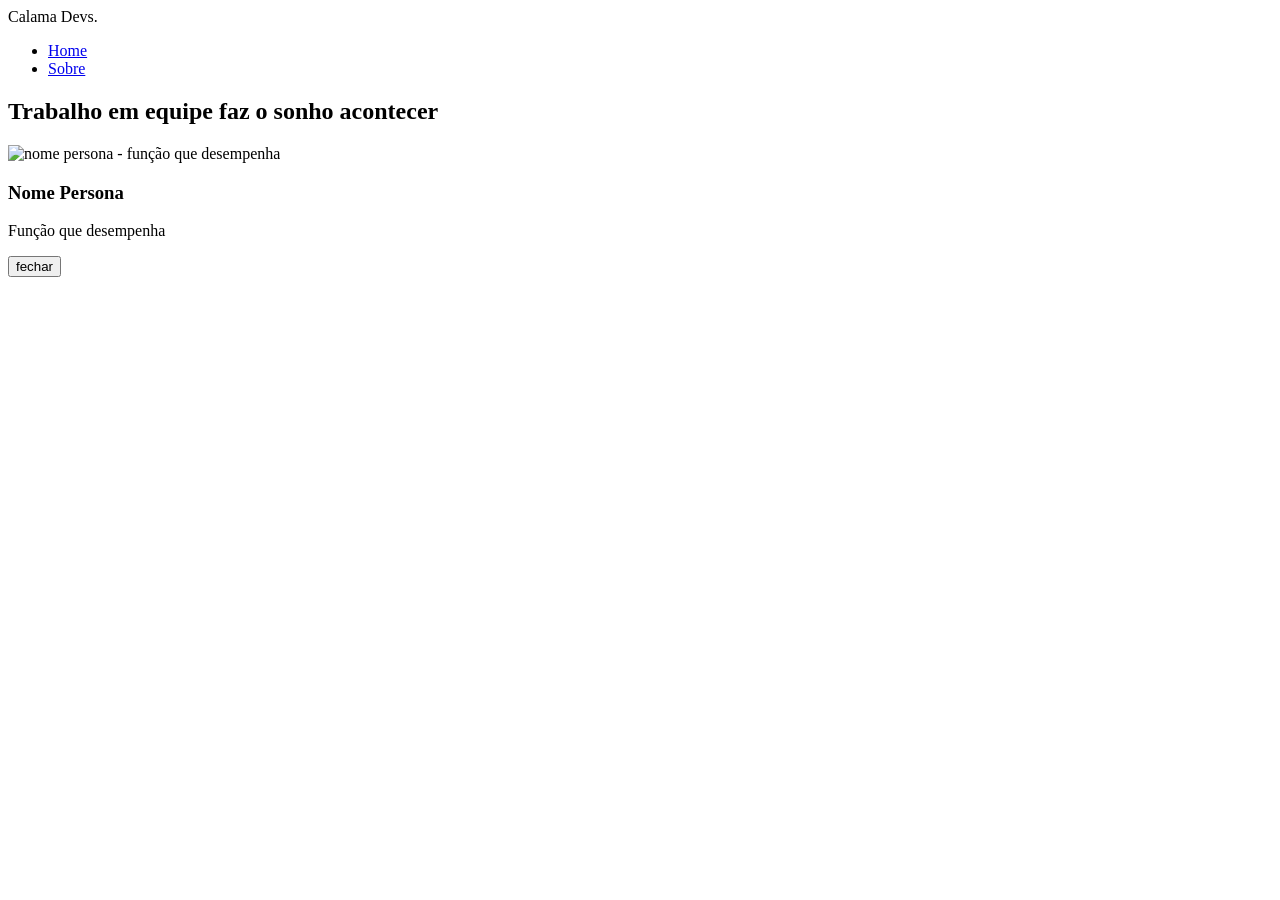
==== feat/gabriel-vilas-boas-bastos/index.html @ 891ef312 "feat/ adiciona a estrutura inicial html" ====
<!DOCTYPE html>
<html lang="pt-br">
<head>
    <meta charset="UTF-8">
    <meta name="viewport" content="width=device-width, initial-scale=1.0">
    <title>Nosso Time | CalamaDevs</title>
    <link rel="stylesheet" href="style.css">
</head>
<body>

    <header>
        <nav>
            <div class="logo">Calama Devs. </div>
            <ul>
                <li><a href="#">Home</a></li>
                <li><a href="#">Sobre</a></li>
            </ul>
        </nav>
    </header>

    <main>
        <section class="hero">
            <h1>Trabalho em equipe faz o sonho acontecer</h1>
        </section>

        <section id="team-grid" class="container">
            <article class="card">
                <img src="aqui vai uma imagem" alt="nome persona - função que desempenha">
                <h3>Nome Persona</h3>
                <p>Função que desempenha</p>
            </article>
        </section>
    </main>

    <div id="modal" class="hidden">
        <div class="modal-content">
            <p id="mensagem-motivacional"></p>
            <button onclick="fecharModal()">fechar</button>
        </div>
    </div>
    <script src="script.js"></script>
</body>
</html>
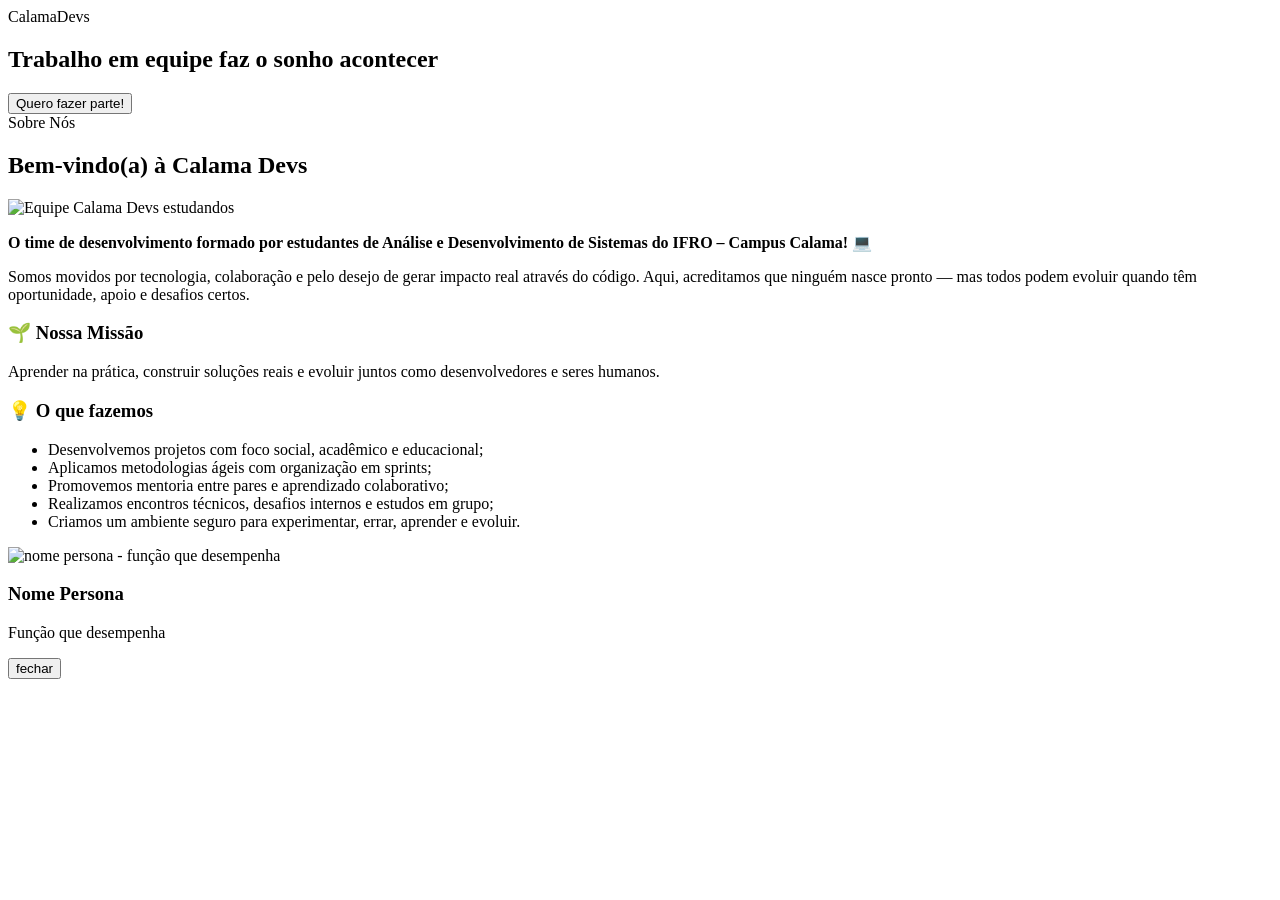
==== commit 8712df94: "feat: atualiza contéudo do arquivo index" ====
--- a/feat/gabriel-vilas-boas-bastos/index.html
+++ b/feat/gabriel-vilas-boas-bastos/index.html
@@ -4,28 +4,53 @@
     <meta charset="UTF-8">
     <meta name="viewport" content="width=device-width, initial-scale=1.0">
     <title>Nosso Time | CalamaDevs</title>
-    <link rel="stylesheet" href="style.css">
+    <link rel="stylesheet" href="css/style.css">
 </head>
 <body>
 
     <header>
         <nav>
-            <div class="logo">Calama Devs. </div>
-            <ul>
-                <li><a href="#">Home</a></li>
-                <li><a href="#">Sobre</a></li>
-            </ul>
+            <div class="logo">CalamaDevs</div>
         </nav>
     </header>
 
     <main>
         <section class="hero">
             <h1>Trabalho em equipe faz o sonho acontecer</h1>
+            <button id="btn-participar" class="btn">Quero fazer parte!</button>
         </section>
 
+<section class="about-section container">
+    <div class="about-left">
+        <span class="subtitle">Sobre Nós</span>
+        <h2>Bem-vindo(a) à Calama Devs</h2>
+        <img src="assets/images/team.webp" alt="Equipe Calama Devs estudandos" class="about-img">
+    </div>
+
+    <div class="mission-rigt">
+        <p><strong>O time de desenvolvimento formado por estudantes de Análise e Desenvolvimento de Sistemas do IFRO – Campus Calama! 💻</strong></p>
+        <p>Somos movidos por tecnologia, colaboração e pelo desejo de gerar impacto real através do código. Aqui, acreditamos que ninguém nasce pronto — mas todos podem evoluir quando têm oportunidade, apoio e desafios certos.</p>
+
+        <div class="mission-box">
+            <h3>🌱 Nossa Missão</h3>
+            <p>Aprender na prática, construir soluções reais e evoluir juntos como desenvolvedores e seres humanos.</p>
+        </div>
+
+        <div class="what-we-do">
+            <h3>💡 O que fazemos</h3>
+            <ul class="check-list">
+                <li>Desenvolvemos projetos com foco social, acadêmico e educacional;</li>
+                <li>Aplicamos metodologias ágeis com organização em sprints;</li>
+                <li>Promovemos mentoria entre pares e aprendizado colaborativo;</li>
+                <li>Realizamos encontros técnicos, desafios internos e estudos em grupo;</li>
+                <li>Criamos um ambiente seguro para experimentar, errar, aprender e evoluir.</li>
+            </ul>
+        </div>
+    </div>
+</section>
         <section id="team-grid" class="container">
             <article class="card">
-                <img src="aqui vai uma imagem" alt="nome persona - função que desempenha">
+                <img src="assets/images/people_tam_256x256.png" alt="nome persona - função que desempenha">
                 <h3>Nome Persona</h3>
                 <p>Função que desempenha</p>
             </article>
@@ -35,7 +60,7 @@
     <div id="modal" class="hidden">
         <div class="modal-content">
             <p id="mensagem-motivacional"></p>
-            <button onclick="fecharModal()">fechar</button>
+            <button class="btn" onclick="fecharModal()">fechar</button>
         </div>
     </div>
     <script src="script.js"></script>
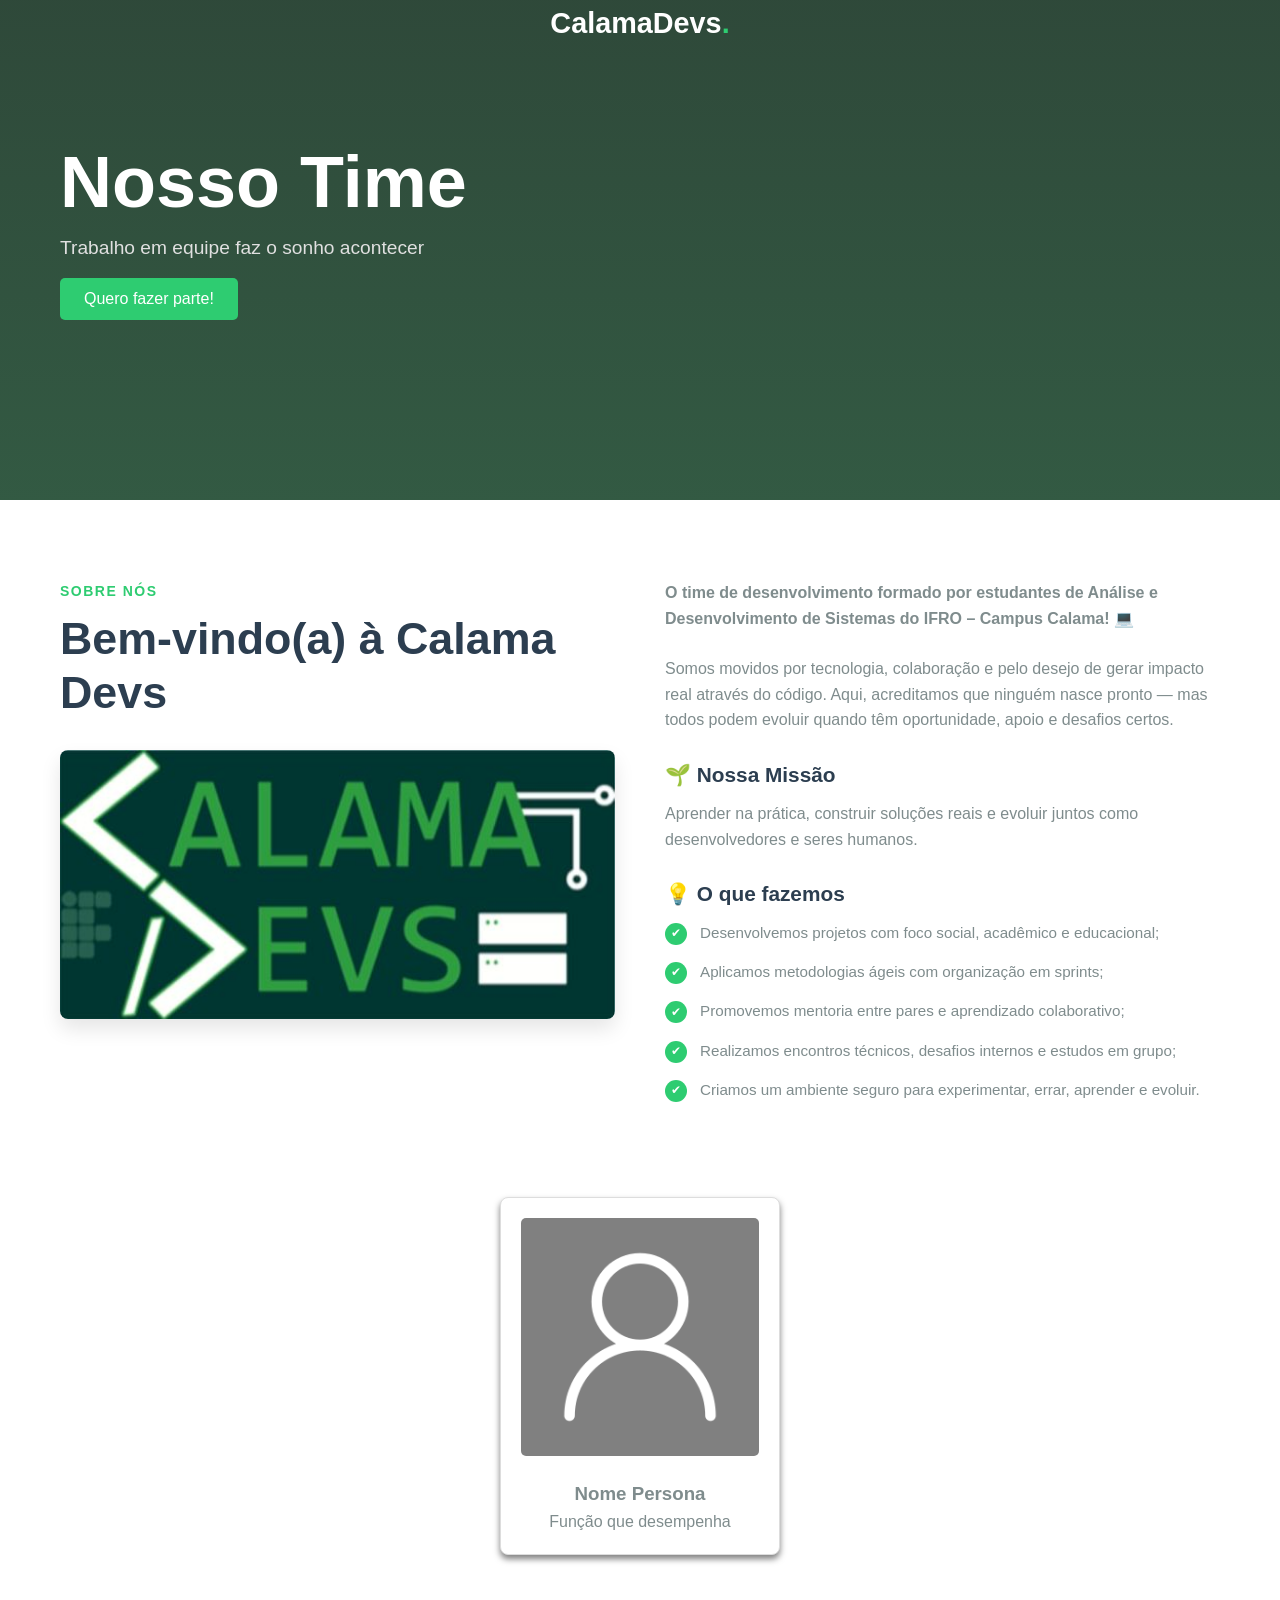
==== commit 9c38b091: "feat: reformulação visual da landing page e adição de interatividade - Unifica a navegação e a seção" ====
--- a/feat/gabriel-vilas-boas-bastos/index.html
+++ b/feat/gabriel-vilas-boas-bastos/index.html
@@ -6,28 +6,30 @@
     <title>Nosso Time | CalamaDevs</title>
     <link rel="stylesheet" href="css/style.css">
 </head>
+
 <body>
+    <header class="hero-header">
+        <nav class="container nav-top">
+            <div class="logo">CalamaDevs<span>.</span></div>
+        </nav>
 
-    <header>
-        <nav>
-            <div class="logo">CalamaDevs</div>
-        </nav>
+        <div class="container hero-content">
+            <div class="hero-left">
+                <h1 class="hero-title">Nosso Time</h1>
+                <p class="hero-subtitle">Trabalho em equipe faz o sonho acontecer</p>
+                <button id="btn-participar" class="btn">Quero fazer parte!</button>
+            </div>
+        </div>
     </header>
-
-    <main>
-        <section class="hero">
-            <h1>Trabalho em equipe faz o sonho acontecer</h1>
-            <button id="btn-participar" class="btn">Quero fazer parte!</button>
-        </section>
 
 <section class="about-section container">
     <div class="about-left">
         <span class="subtitle">Sobre Nós</span>
         <h2>Bem-vindo(a) à Calama Devs</h2>
-        <img src="assets/images/team.webp" alt="Equipe Calama Devs estudandos" class="about-img">
+        <img src="assets/images/logo-calamadevs.jpg" alt="logo calamadevs" class="about-img">
     </div>
 
-    <div class="mission-rigt">
+    <div class="about-right">
         <p><strong>O time de desenvolvimento formado por estudantes de Análise e Desenvolvimento de Sistemas do IFRO – Campus Calama! 💻</strong></p>
         <p>Somos movidos por tecnologia, colaboração e pelo desejo de gerar impacto real através do código. Aqui, acreditamos que ninguém nasce pronto — mas todos podem evoluir quando têm oportunidade, apoio e desafios certos.</p>
 
@@ -47,6 +49,7 @@
             </ul>
         </div>
     </div>
+
 </section>
         <section id="team-grid" class="container">
             <article class="card">
@@ -55,8 +58,8 @@
                 <p>Função que desempenha</p>
             </article>
         </section>
+
     </main>
-
     <div id="modal" class="hidden">
         <div class="modal-content">
             <p id="mensagem-motivacional"></p>
--- a/feat/gabriel-vilas-boas-bastos/css/style.css
+++ b/feat/gabriel-vilas-boas-bastos/css/style.css
@@ -0,0 +1,296 @@
+:root{
+    --primary-color: #2ecc71;  
+    --primary-hover: #27ae60;  
+    --dark-text: #2c3e50;      
+    --body-text: #7f8c8d;
+    --light-bg: #f8f9fa;      
+    --white: #ffffff;
+    --border-color: #e0e0e0;
+    --font-main: 'Helvetica', Helvetica, Arial, sans-serif;
+}
+
+* {
+    margin: 0;
+    padding: 0;
+    box-sizing: border-box;
+}
+
+body{
+    font-family: var(--font-main);
+    font-size: 16px;
+    line-height: 1.6;
+    color: var(--body-text);
+    background-color: var(--white);
+}
+
+.hero-header{
+    background: linear-gradient(rgba(10, 41, 23, 0.85), rgba(15, 61, 34, 0.85));
+    color: var(--white);
+    padding-bottom: 80px;
+    min-height: 500px;
+    display: flex;
+    flex-direction: column;
+}
+
+.nav-top {
+    display: flex;
+    justify-content: flex-start;
+    align-items: center;
+    padding-top: 30px;
+    padding-bottom: 30px;
+}
+
+.logo {
+    font-size: 1.8rem;
+    font-weight: bold;
+    color: var(--white);
+}
+
+.logo span {
+    color: var(--primary-color); /*ponto verde*/
+}
+
+.nav-btn {
+    padding: 8px 20px;
+    font-size: 0.9rem;
+}
+
+.hero-content {
+    display: flex;
+    justify-content: flex-start;
+    align-items: center;
+    flex: 1;
+    padding-bottom: 20px;
+    width: 100%;
+}
+
+.hero-left {
+    display: flex;
+    flex-direction: column;
+    align-items: flex-start;
+    text-align: left;
+    gap: 15px;
+    max-width: 600px;
+}
+
+.hero-title {
+    font-size: 4.5rem;
+    color: var(--white);
+    margin: 0;
+    line-height: 1;
+    font-weight: bold;
+}
+.hero-subtitle {
+    font-size: 1.2rem;
+    color: #e0e0e0;
+}
+@media (max-width: 768px) {
+
+    .nav-top {
+        flex-direction: column;
+        gap: 20px;
+    }
+
+    .hero-content {
+        flex-direction: column;
+        align-items: center;
+        text-align: center;
+        gap: 40px;
+        margin-top: 40px;
+    }
+
+    .hero-left {
+        align-items: center;
+    }
+
+    .hero-title {
+        font-size: 3rem;
+    }
+}
+
+.btn {
+    background-color: var(--primary-color);
+    color: var(--white);
+    padding: 12px 24px;
+    border: none;
+    border-radius: 5px;
+    cursor: pointer;
+    font-size: 16px;
+    transition: background-color 0.3s;
+}
+
+.btn :hover {
+    background-color: var(--primary-hover);
+}
+
+ul {
+    list-style: none;
+}
+
+img {
+    max-width: 100%;
+    height: auto;
+}
+
+.container {
+    max-width: 1200px;
+    margin: 0 auto;
+    padding: 0 20px;
+}
+
+#team-grid {
+    display: grid;
+    grid-template-columns: repeat(auto-fit, minmax(250px, 1fr));
+    gap: 30px;
+    padding-bottom: 60px;
+    justify-items: center;
+}
+
+.card {
+    background: white;
+    border: 1px solid #ddd;
+    border-radius: 8px;
+    text-align: center;
+    padding: 20px;
+    width: 100%;
+    max-width: 280px;
+    box-shadow: 0 4px 6px rgba(0,0,0,0.50);
+}
+
+.card img {
+    width: 100%;
+    border-radius: 5px;
+    margin-bottom: 15px;
+}
+.hidden {
+    display: none !important;
+}
+
+#modal {
+    position: fixed;
+    top: 0; left: 0; width: 100%; height: 100%;
+    background-color: rgba(0,0,0,0.6);
+    display: flex;
+    justify-content: center;
+    align-items: center;
+}
+.modal-content {
+    background: white;
+    padding: 40px;
+    border-radius: 8px;
+    text-align: center;
+    max-width: 400px;
+    box-shadow: 0 10px 25px rgba(0,0,0,0.2);
+}
+
+.modal-content p {
+    font-size: 18px;
+    color: var(--dark-text);
+    margin-bottom: 20px;
+}
+
+@media (max-width: 768px) {
+    nav {
+        flex-direction: column;
+        align-items: center;
+        gap: 15px;
+    }
+}
+
+.about-section {
+    display: flex;
+    flex-wrap: wrap;
+    gap: 50px;
+    padding: 80px 20px;
+    align-items: flex-start;
+}
+
+.about-left {
+    flex: 1;
+    min-width: 300px;
+}
+
+.about-left .subtitle {
+    color:  var(--primary-color);
+    font-weight: bold;
+    text-transform: uppercase;
+    letter-spacing: 1.5px;
+    font-size: 14px;
+    display: block;
+    margin-bottom: 10px;
+}
+
+.about-left h2 {
+    font-size: 2.8rem;
+    color: var(--dark-text);
+    margin-bottom: 30px;
+    line-height: 1.2;
+}
+
+.about-img {
+    width: 100%;
+    border-radius: 8px;
+    box-shadow: 0 10px 20px rgba(0, 0, 0, 0.1);
+}
+
+.about-right {
+    flex: 1;
+    min-width: 300px;
+    display: flex;
+    flex-direction: column;
+    gap: 25px;
+}
+
+.about-right p {
+    color: var(--body-text);
+}
+
+
+
+.mission-box h3, .what-we-do h3 {
+    color: var(--dark-text);
+    margin-bottom: 10px;
+    font-size: 1.3rem;
+
+}
+
+.check-list {
+    list-style: none;
+    padding: 0;
+}
+
+.check-list li {
+    position: relative;
+    padding-left: 35px;
+    margin-bottom: 15px;
+    color: var(--body-text);
+    font-size: 0.95rem;
+}
+
+.check-list li::before {
+    content: '✔';
+    position: absolute;
+    left: 0;
+    top: 2px;
+    color: var(--white);
+    background-color: var(--primary-color);
+    width: 22px;
+    height: 22px;
+    border-radius: 50px;
+    display: flex;
+    align-items: center;
+    justify-content: center;
+    font-size: 12px;
+}
+
+@media (max-width: 768px) {
+    .about-section {
+        flex-direction: column;
+        padding: 40px 20px;
+        gap: 30px;
+    }
+
+    .about-left h2 {
+        font-size: 2rem;
+    }
+}
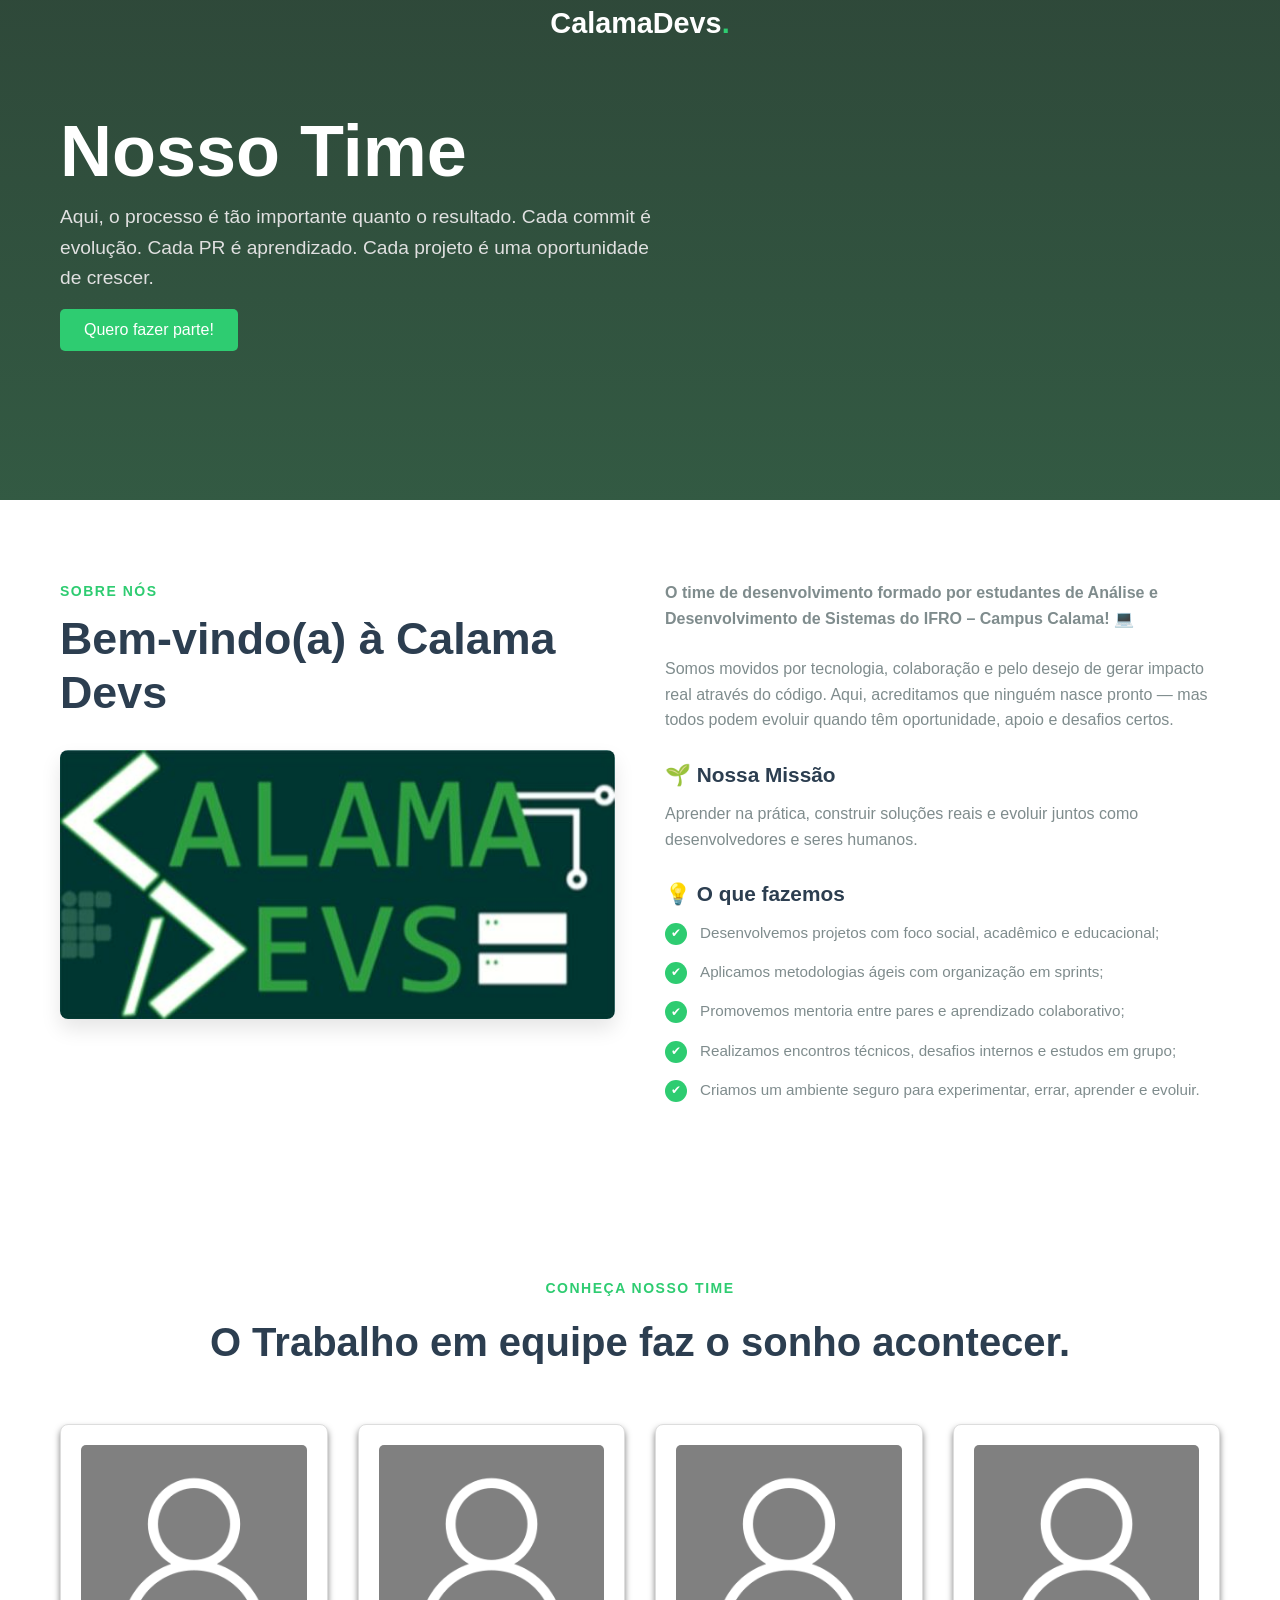
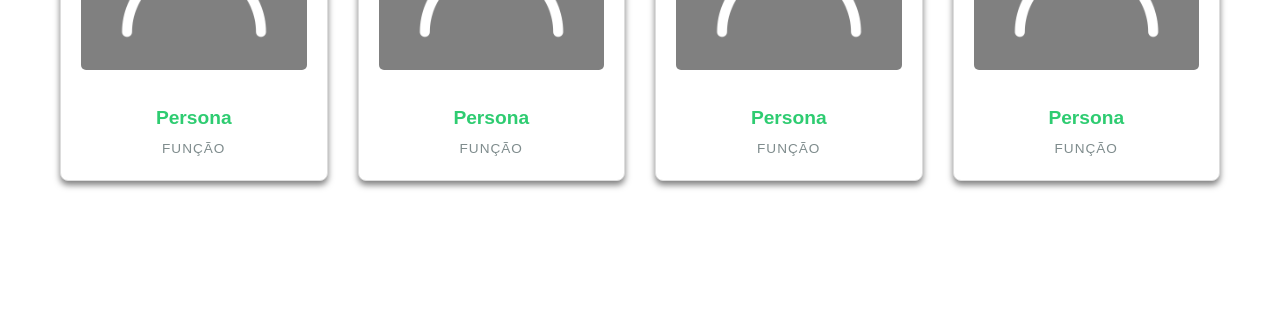
==== commit 9d85d2dd: "feat: adição de titulo, subtitulo e cardsbox na seção conheça nosso time" ====
--- a/feat/gabriel-vilas-boas-bastos/index.html
+++ b/feat/gabriel-vilas-boas-bastos/index.html
@@ -16,7 +16,7 @@
         <div class="container hero-content">
             <div class="hero-left">
                 <h1 class="hero-title">Nosso Time</h1>
-                <p class="hero-subtitle">Trabalho em equipe faz o sonho acontecer</p>
+                <p class="hero-subtitle">Aqui, o processo é tão importante quanto o resultado. Cada commit é evolução. Cada PR é aprendizado. Cada projeto é uma oportunidade de crescer.</p>
                 <button id="btn-participar" class="btn">Quero fazer parte!</button>
             </div>
         </div>
@@ -51,12 +51,37 @@
     </div>
 
 </section>
-        <section id="team-grid" class="container">
-            <article class="card">
-                <img src="assets/images/people_tam_256x256.png" alt="nome persona - função que desempenha">
-                <h3>Nome Persona</h3>
-                <p>Função que desempenha</p>
-            </article>
+        <section class="team-section container">
+            <div class="team-header">
+                <span class="subtitle">Conheça nosso Time</span>
+                <h2> O Trabalho em equipe faz o sonho acontecer.</h2>
+            </div>
+
+            <div id="team-grid">
+                <article class="card">
+                    <img src="assets/images/people_tam_256x256.png" alt="Persona - Função">
+                    <h3>Persona</h3>
+                    <p>Função</p>
+                </article>
+
+                <article class="card">
+                    <img src="assets/images/people_tam_256x256.png" alt="Persona - Função">
+                    <h3>Persona</h3>
+                    <p>Função</p>
+                </article>
+
+                <article class="card">
+                    <img src="assets/images/people_tam_256x256.png" alt="Persona - Função">
+                    <h3>Persona</h3>
+                    <p>Função</p>
+                </article>
+
+                <article class="card">
+                    <img src="assets/images/people_tam_256x256.png" alt="Persona - Função">
+                    <h3>Persona</h3>
+                    <p>Função</p>
+                </article>
+            </div>
         </section>
 
     </main>
--- a/feat/gabriel-vilas-boas-bastos/css/style.css
+++ b/feat/gabriel-vilas-boas-bastos/css/style.css
@@ -293,4 +293,48 @@
     .about-left h2 {
         font-size: 2rem;
     }
+}
+
+.team-section {
+    padding: 80px 20px;
+    text-align: center;
+}
+
+.team-header{
+    margin-bottom: 50px;
+}
+
+.team-header .subtitle {
+    color: var(--primary-color);
+    font-weight: bold;
+    text-transform: uppercase;
+    letter-spacing: 1.5px;
+    font-size: 14px;
+    display: block;
+    margin-bottom: 10px;
+}
+
+.team-header h2 {
+    font-size: 2.5rem;
+    color: var(--dark-text);
+}
+
+.card h3 {
+    color: var(--primary-color);
+    margin-top: 10px;
+    margin-bottom: 5px;
+    font-size: 1.2rem;
+}
+
+.card p {
+    color: var(--body-text);
+    font-size: 0.85rem;
+    text-transform: uppercase;
+    letter-spacing: 1px;
+}
+
+@media (max-width: 768px) {
+    .team-header h2 {
+        font-size: 2rem;
+    }
 }
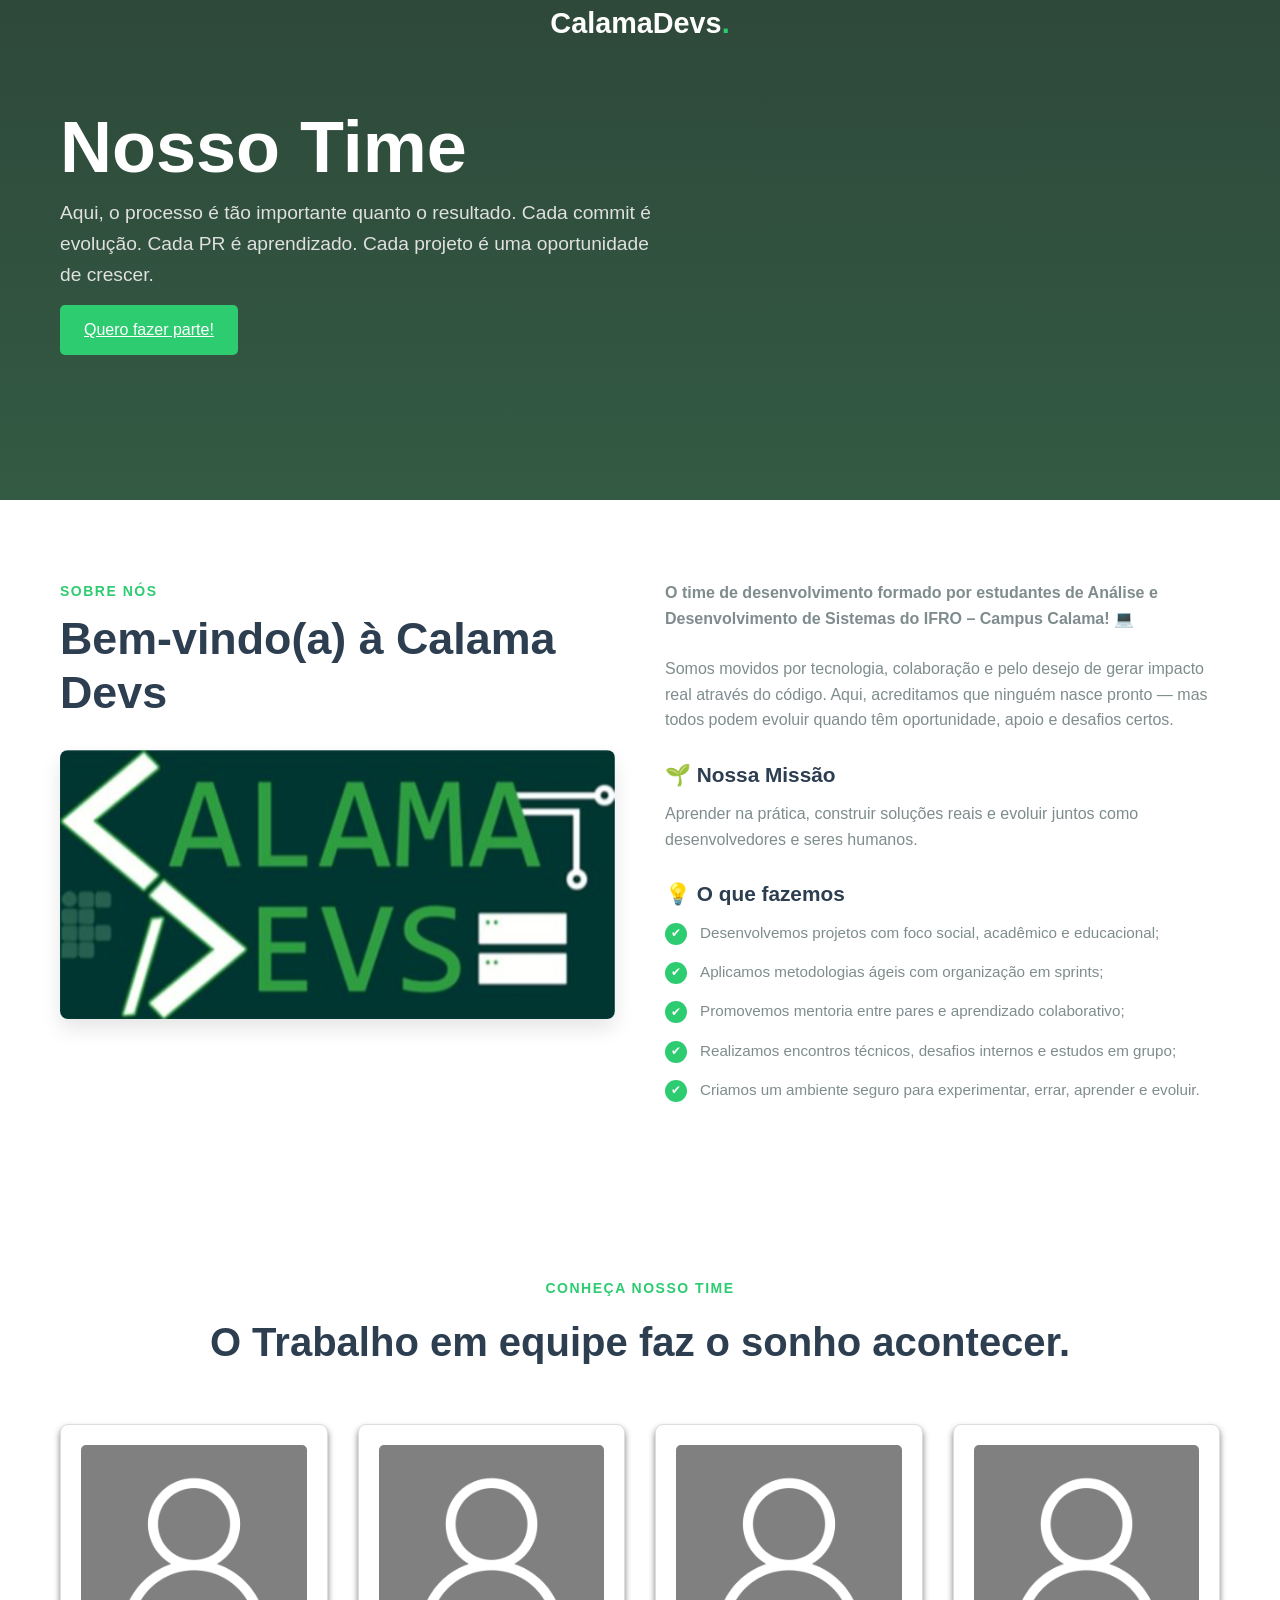
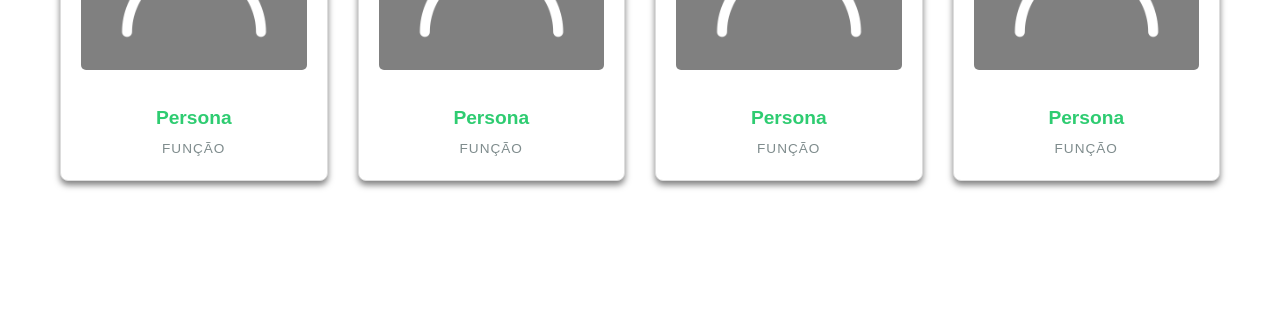
==== commit 13a160ff: "feat: cria página de candidatura e atualiza botão da home; Cria o arquivo candidatura.html com a est" ====
--- a/feat/gabriel-vilas-boas-bastos/index.html
+++ b/feat/gabriel-vilas-boas-bastos/index.html
@@ -17,7 +17,7 @@
             <div class="hero-left">
                 <h1 class="hero-title">Nosso Time</h1>
                 <p class="hero-subtitle">Aqui, o processo é tão importante quanto o resultado. Cada commit é evolução. Cada PR é aprendizado. Cada projeto é uma oportunidade de crescer.</p>
-                <button id="btn-participar" class="btn">Quero fazer parte!</button>
+                <a href="candidatura.html" class="btn" style="text-align: center; display: inline-block;">Quero fazer parte!</a>
             </div>
         </div>
     </header>
--- a/feat/gabriel-vilas-boas-bastos/css/style.css
+++ b/feat/gabriel-vilas-boas-bastos/css/style.css
@@ -337,4 +337,231 @@
     .team-header h2 {
         font-size: 2rem;
     }
+}
+
+/*pagina de candidatura*/
+
+:root {
+    --candidatura-green: #3d5e40;
+    --candidatura-green-dark: #314d33;
+}
+
+.candidatura-header {
+    background-color: var(--candidatura-green);
+    color: var(--white);
+    padding-bottom: 120px;
+}
+
+.top-bar-candidatura {
+    display: flex;
+    justify-content: space-between;
+    align-items: center;
+    padding: 20px 0;
+}
+
+.top-bar-candidatura .spacer {
+    flex: 1;
+}
+
+.candidatura-hero {
+    display: flex;
+    justify-content: space-between;
+    align-items: center;
+    margin-top: 60px;
+    gap: 40px;
+}
+
+.candidatura-text {
+    flex: 1;
+    max-width: 500px;
+}
+
+.candidatura-text h1 {
+    font-size: 3.5rem;
+    margin-bottom: 15px;
+    line-height: 1.1;
+}
+
+.candidatura-text p {
+    font-size: 1.1rem;
+    color: #e0e0e0;
+}
+
+.candidatura-logo-img {
+    flex: 1;
+    text-align: right;
+}
+
+/* corpo principal branco*/
+.candidatura-main {
+    background-color: var(--white);
+    position: relative;
+    padding-bottom: 80px;
+}
+
+.candidatura-content {
+    display: flex;
+    justify-content: space-between;
+    gap: 50px;
+}
+
+.candidatura-info {
+    flex: 1;
+    padding-top: 60px;
+    max-width: 500px;
+}
+
+.candidatura-info h2 {
+    color: var(--dark-text);
+    font-size: 2.2rem;
+    margin-bottom: 20px;
+    line-height: 1.2;
+}
+
+.candidatura-info .intro-p {
+    font-size: 1.1rem;
+    color: var(--body-text);
+    margin-bottom: 40px;
+}
+
+/* efeito da linha do tempo */
+.timeline {
+    list-style: none;
+    padding-left: 20px;
+    border-left: 2px solid var(--dark-text);
+}
+
+.timeline li {
+    position: relative;
+    padding-left: 25px;
+    margin-bottom: 40px;
+    color: var(--body-text);
+    font-size: 1rem;
+}
+
+.timeline li::before {
+    content: '';
+    position: absolute;
+    left: -27px; 
+    top: 5px;
+    width: 12px;
+    height: 12px;
+    background-color: var(--dark-text);
+    border-radius: 50%;
+}
+
+/*formulário sobreposto */
+.form-container {
+    flex: 1;
+    background: var(--white);
+    padding: 50px 40px;
+    border-radius: 10px;
+    box-shadow: 0 15px 40px rgba(0, 0, 0, 0.15);
+    margin-top: -100px; 
+    position: relative;
+    z-index: 10;
+    max-width: 500px;
+}
+
+.input-group {
+    margin-bottom: 25px;
+    display: flex;
+    flex-direction: column;
+}
+
+.input-group label {
+    font-weight: bold;
+    color: var(--dark-text);
+    margin-bottom: 8px;
+}
+
+.input-group input {
+    padding: 15px;
+    border: none;
+    border-radius: 8px;
+    background-color: #dcdcdc; 
+    font-size: 1rem;
+    outline: none;
+}
+
+.input-group input:focus {
+    box-shadow: 0 0 0 2px var(--primary-color);
+}
+
+.btn-enviar {
+    width: 100%;
+    background-color: #38a118; 
+    color: var(--white);
+    padding: 15px;
+    border: none;
+    border-radius: 30px; 
+    font-size: 1.2rem;
+    font-weight: bold;
+    cursor: pointer;
+    margin-top: 10px;
+    transition: background-color 0.3s;
+}
+
+.btn-enviar:hover {
+    background-color: #2e8b13;
+}
+
+.msg-final {
+    text-align: center;
+    font-size: 1.2rem;
+    color: var(--body-text);
+    margin-top: 80px;
+    padding-top: 40px;
+    max-width: 800px;
+}
+
+.candidatura-footer {
+    background-color: var(--candidatura-green-dark);
+    color: var(--white);
+    text-align: center;
+    padding-top: 60px;
+}
+
+.candidatura-footer h2 {
+    font-size: 2.5rem;
+    margin-bottom: 15px;
+}
+
+.candidatura-footer p {
+    font-size: 1.1rem;
+    margin-bottom: 60px;
+}
+
+.footer-bottom {
+    background-color: var(--candidatura-green);
+    padding: 20px;
+    font-size: 0.9rem;
+}
+
+.footer-bottom p {
+    margin: 0;
+}
+
+
+@media (max-width: 768px) {
+    .candidatura-hero,
+    .candidatura-content {
+        flex-direction: column;
+    }
+    
+    .candidatura-text {
+        text-align: center;
+        max-width: 100%;
+    }
+
+    .form-container {
+        margin-top: 0; 
+        box-shadow: none;
+        padding: 20px;
+    }
+
+    .top-bar-candidatura {
+        flex-direction: column;
+        gap: 15px;
+    }
 }
